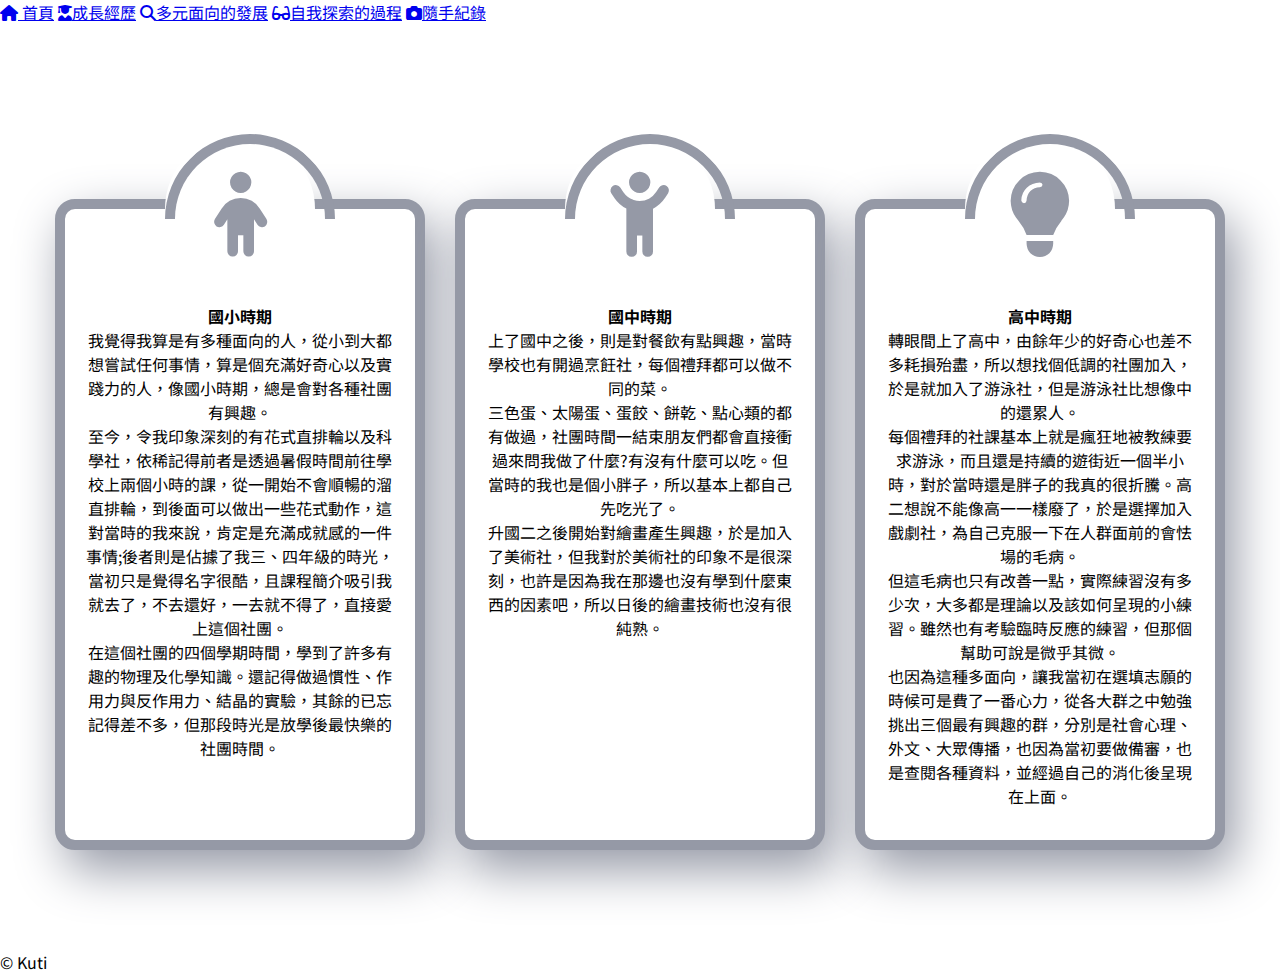
==== develop.html @ 4398221e "Rename Develop.html to develop.html" ====
<!DOCTYPE html>
<html>

<head>
  <meta charset="UTF-8">
  <link href="https://fonts.googleapis.com/css2?family=Noto+Sans+TC:wght@400;700&display=swap" rel="stylesheet">
  <script src="https://cdnjs.cloudflare.com/ajax/libs/jquery/3.6.0/jquery.min.js"></script>
  <script src="script.js"></script>
  <link rel="stylesheet" href="https://cdnjs.cloudflare.com/ajax/libs/font-awesome/6.1.1/css/all.min.css">
  <link href="https://cdn.jsdelivr.net/npm/bootstrap@5.1.3/dist/css/bootstrap.min.css" rel="stylesheet"
    integrity="sha384-1BmE4kWBq78iYhFldvKuhfTAU6auU8tT94WrHftjDbrCEXSU1oBoqyl2QvZ6jIW3" crossorigin="anonymous">
  <script src="https://cdn.jsdelivr.net/npm/bootstrap@5.1.3/dist/js/bootstrap.bundle.min.js"
    integrity="sha384-ka7Sk0Gln4gmtz2MlQnikT1wXgYsOg+OMhuP+IlRH9sENBO0LRn5q+8nbTov4+1p"
    crossorigin="anonymous"></script>
  <link rel="preconnect" href="https://fonts.googleapis.com">
  <link rel="preconnect" href="https://fonts.gstatic.com" crossorigin>
  <link rel="stylesheet" type="text/css" href="Style.css">
  <title>多元面向的發展</title>
  <style type="text/css">
    @import url('https://fonts.googleapis.com/css2?family=Noto+Sans+TC&display=swap');

    * {
      margin: 0;
      padding: 0;
      list-style: none;
      font-family: 'Noto Sans TC', sans-serif;
    }

    html,
    body {
      height: 100%;
    }

    .wrap {
      display: flex;
      width: 1200px;
      margin: 100px auto;
      padding-top: 75px;
    }

    .item {
      width: 370px;
      margin: 0 15px;
      text-align: center;
      border: 10px solid #9599A6;
      background-color: #fff;
      border-radius: 20px;
      box-shadow: 10px 20px 50px #9599A6;
    }

    .item h3 {
      color: #9599A6;
    }

    .item p {
      color: black;
    }

    .item .icon {
      width: 150px;
      height: 150px;
      background-color: #fff;
      margin: -75px auto 0;
      font-size: 85px;
      line-height: 150px;
      border-radius: 50%;
      color: #9599A6;
      position: relative;
    }

    .item .icon::before {
      content: '';
      position: absolute;
      width: 100%;
      height: 100%;
      border-top: 10px solid #9599A6;
      border-right: 10px solid #9599A6;
      border-left: 10px solid transparent;
      border-bottom: 10px solid transparent;
      left: 0px;
      top: 0px;
      border-radius: 50%;
      transform: rotate(-45deg);
    }

    .item:hover .fa-solid {
      animation: ss .2s linear infinite alternate;
    }

    .item .txt {
      padding: 20px 20px 2em;
    }

    @keyframes ss {
      0% {
        transform: rotate(-10deg);
      }

      100% {
        transform: rotate(10deg);
      }
    }
  </style>
</head>

<body>
  <header>
    <nav class="main-nav">
      <a href="index.html"><i class="fa-solid fa-house"></i> 首頁</a>
      <a href="grow.html"><i class="fa-solid fa-user-graduate"></i>成長經歷</a>
      <a href="develop.html"><i class="fa-solid fa-magnifying-glass"></i>多元面向的發展</a>
      <a href="looking.html"><i class="fa-solid fa-glasses"></i>自我探索的過程</a>
      <a href="record.html"><i class="fa-solid fa-camera"></i>隨手紀錄</a>
    </nav>
  </header>
  <div class="wrap">
    <div class="item">
      <div class="icon">
        <i class="fa-solid fa-child"></i>
      </div>
      <div class="txt">
        <h4>國小時期</h4>
        <p>我覺得我算是有多種面向的人，從小到大都想嘗試任何事情，算是個充滿好奇心以及實踐力的人，像國小時期，總是會對各種社團有興趣。<br><p></p>
            至今，令我印象深刻的有花式直排輪以及科學社，依稀記得前者是透過暑假時間前往學校上兩個小時的課，從一開始不會順暢的溜直排輪，到後面可以做出一些花式動作，這對當時的我來說，肯定是充滿成就感的一件事情;後者則是佔據了我三、四年級的時光，當初只是覺得名字很酷，且課程簡介吸引我就去了，不去還好，一去就不得了，直接愛上這個社團。<br>
           <p></p> 在這個社團的四個學期時間，學到了許多有趣的物理及化學知識。還記得做過慣性、作用力與反作用力、結晶的實驗，其餘的已忘記得差不多，但那段時光是放學後最快樂的社團時間。
        </p>
      </div>
    </div>
    <div class="item">
      <div class="icon">
        <i class="fa-solid fa-child-reaching"></i>
      </div>
      <div class="txt">
        <h4>國中時期</h4>
        <p>上了國中之後，則是對餐飲有點興趣，當時學校也有開過烹飪社，每個禮拜都可以做不同的菜。<br><p></p>
          三色蛋、太陽蛋、蛋餃、餅乾、點心類的都有做過，社團時間一結束朋友們都會直接衝過來問我做了什麼?有沒有什麼可以吃。但當時的我也是個小胖子，所以基本上都自己先吃光了。 <br>  <p></p>      
        升國二之後開始對繪畫產生興趣，於是加入了美術社，但我對於美術社的印象不是很深刻，也許是因為我在那邊也沒有學到什麼東西的因素吧，所以日後的繪畫技術也沒有很純熟。
      </div>
    </div>
    <div class="item">
      <div class="icon">
        <i class="fa-solid fa-lightbulb"></i>
      </div>
      <div class="txt">
        <h4>高中時期</h4>
        <p>轉眼間上了高中，由餘年少的好奇心也差不多耗損殆盡，所以想找個低調的社團加入，於是就加入了游泳社，但是游泳社比想像中的還累人。<br><p></p>
          每個禮拜的社課基本上就是瘋狂地被教練要求游泳，而且還是持續的遊街近一個半小時，對於當時還是胖子的我真的很折騰。高二想說不能像高一一樣廢了，於是選擇加入戲劇社，為自己克服一下在人群面前的會怯場的毛病。<br><p></p> 
          但這毛病也只有改善一點，實際練習沒有多少次，大多都是理論以及該如何呈現的小練習。雖然也有考驗臨時反應的練習，但那個幫助可說是微乎其微。<br>
        也因為這種多面向，讓我當初在選填志願的時候可是費了一番心力，從各大群之中勉強挑出三個最有興趣的群，分別是社會心理、外文、大眾傳播，也因為當初要做備審，也是查閱各種資料，並經過自己的消化後呈現在上面。
        </p>
      </div>
    </div>
  </div>
  </div>
  <footer>
    <p>&copy; Kuti</p>
  </footer>
</body>

</html>
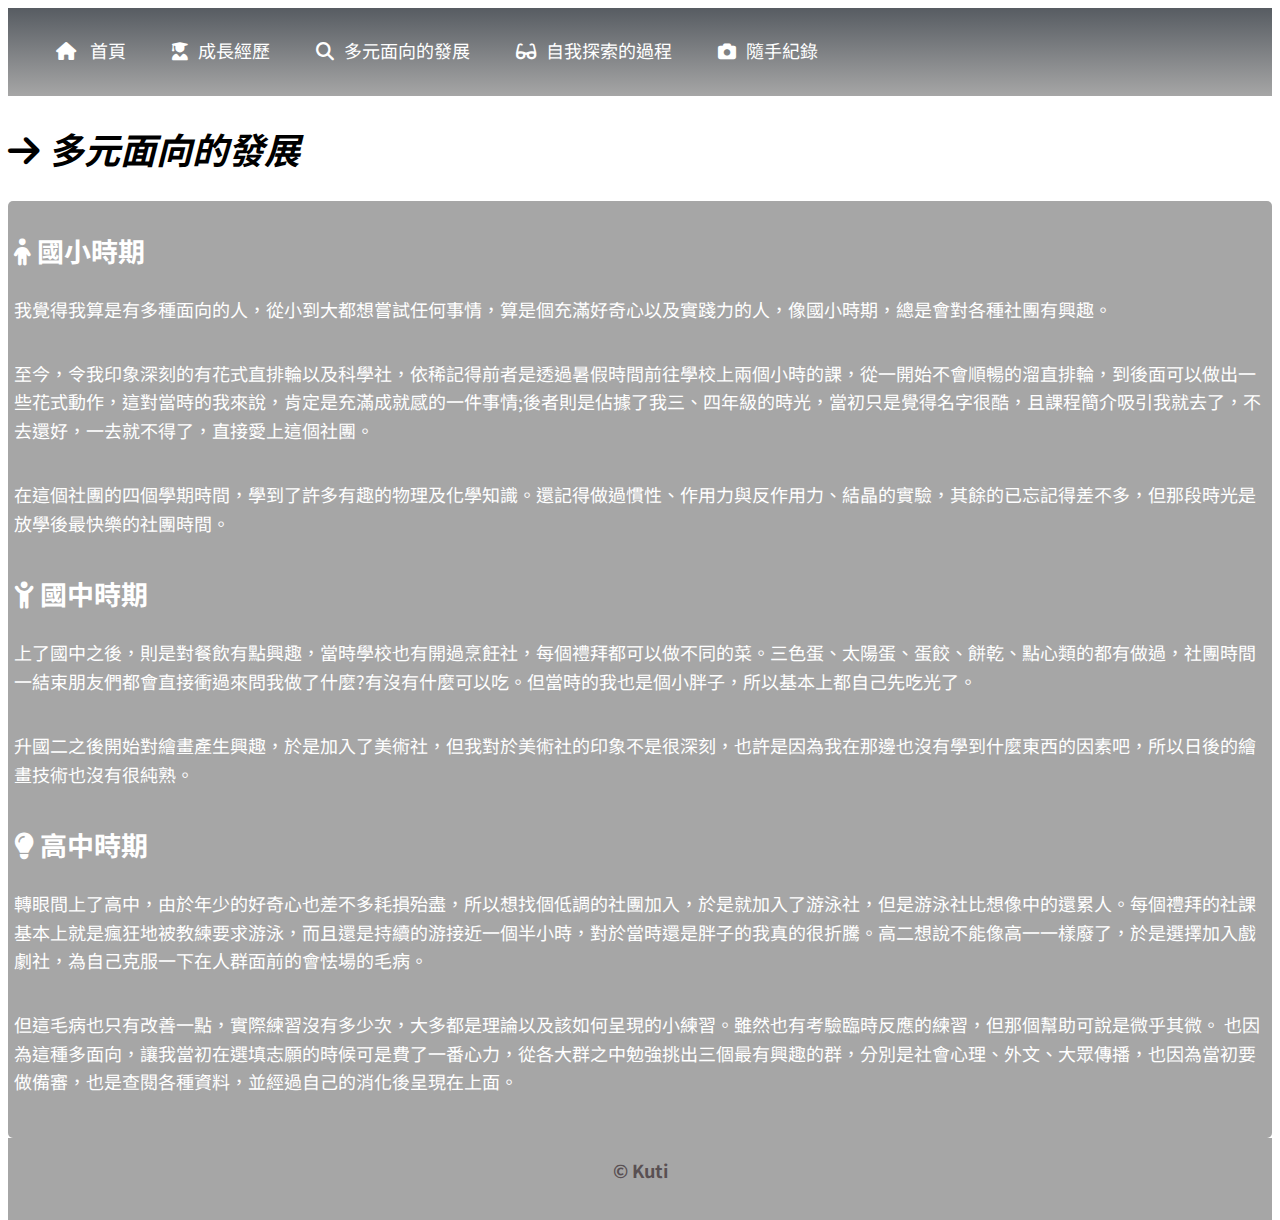
==== commit 52e0d0ee: "Update develop.html" ====
--- a/develop.html
+++ b/develop.html
@@ -19,71 +19,7 @@
   <style type="text/css">
     @import url('https://fonts.googleapis.com/css2?family=Noto+Sans+TC&display=swap');
 
-    * {
-      margin: 0;
-      padding: 0;
-      list-style: none;
-      font-family: 'Noto Sans TC', sans-serif;
-    }
-
-    html,
-    body {
-      height: 100%;
-    }
-
-    .wrap {
-      display: flex;
-      width: 1200px;
-      margin: 100px auto;
-      padding-top: 75px;
-    }
-
-    .item {
-      width: 370px;
-      margin: 0 15px;
-      text-align: center;
-      border: 10px solid #9599A6;
-      background-color: #fff;
-      border-radius: 20px;
-      box-shadow: 10px 20px 50px #9599A6;
-    }
-
-    .item h3 {
-      color: #9599A6;
-    }
-
-    .item p {
-      color: black;
-    }
-
-    .item .icon {
-      width: 150px;
-      height: 150px;
-      background-color: #fff;
-      margin: -75px auto 0;
-      font-size: 85px;
-      line-height: 150px;
-      border-radius: 50%;
-      color: #9599A6;
-      position: relative;
-    }
-
-    .item .icon::before {
-      content: '';
-      position: absolute;
-      width: 100%;
-      height: 100%;
-      border-top: 10px solid #9599A6;
-      border-right: 10px solid #9599A6;
-      border-left: 10px solid transparent;
-      border-bottom: 10px solid transparent;
-      left: 0px;
-      top: 0px;
-      border-radius: 50%;
-      transform: rotate(-45deg);
-    }
-
-    .item:hover .fa-solid {
+    i:hover {
       animation: ss .2s linear infinite alternate;
     }
 
@@ -100,6 +36,20 @@
         transform: rotate(10deg);
       }
     }
+
+    h1 {
+      font-weight: 700;
+    }
+    .blog-post {
+      background-color: #a6a6a6;
+      border-radius: 5px;
+      padding: 6px;
+      color: white;
+    }
+
+    footer {
+      background-color: #a6a6a6;
+    }
   </style>
 </head>
 
@@ -113,45 +63,50 @@
       <a href="record.html"><i class="fa-solid fa-camera"></i>隨手紀錄</a>
     </nav>
   </header>
-  <div class="wrap">
-    <div class="item">
-      <div class="icon">
-        <i class="fa-solid fa-child"></i>
-      </div>
-      <div class="txt">
-        <h4>國小時期</h4>
-        <p>我覺得我算是有多種面向的人，從小到大都想嘗試任何事情，算是個充滿好奇心以及實踐力的人，像國小時期，總是會對各種社團有興趣。<br><p></p>
-            至今，令我印象深刻的有花式直排輪以及科學社，依稀記得前者是透過暑假時間前往學校上兩個小時的課，從一開始不會順暢的溜直排輪，到後面可以做出一些花式動作，這對當時的我來說，肯定是充滿成就感的一件事情;後者則是佔據了我三、四年級的時光，當初只是覺得名字很酷，且課程簡介吸引我就去了，不去還好，一去就不得了，直接愛上這個社團。<br>
-           <p></p> 在這個社團的四個學期時間，學到了許多有趣的物理及化學知識。還記得做過慣性、作用力與反作用力、結晶的實驗，其餘的已忘記得差不多，但那段時光是放學後最快樂的社團時間。
-        </p>
-      </div>
-    </div>
-    <div class="item">
-      <div class="icon">
-        <i class="fa-solid fa-child-reaching"></i>
-      </div>
-      <div class="txt">
-        <h4>國中時期</h4>
-        <p>上了國中之後，則是對餐飲有點興趣，當時學校也有開過烹飪社，每個禮拜都可以做不同的菜。<br><p></p>
-          三色蛋、太陽蛋、蛋餃、餅乾、點心類的都有做過，社團時間一結束朋友們都會直接衝過來問我做了什麼?有沒有什麼可以吃。但當時的我也是個小胖子，所以基本上都自己先吃光了。 <br>  <p></p>      
-        升國二之後開始對繪畫產生興趣，於是加入了美術社，但我對於美術社的印象不是很深刻，也許是因為我在那邊也沒有學到什麼東西的因素吧，所以日後的繪畫技術也沒有很純熟。
-      </div>
-    </div>
-    <div class="item">
-      <div class="icon">
-        <i class="fa-solid fa-lightbulb"></i>
-      </div>
-      <div class="txt">
-        <h4>高中時期</h4>
-        <p>轉眼間上了高中，由餘年少的好奇心也差不多耗損殆盡，所以想找個低調的社團加入，於是就加入了游泳社，但是游泳社比想像中的還累人。<br><p></p>
-          每個禮拜的社課基本上就是瘋狂地被教練要求游泳，而且還是持續的遊街近一個半小時，對於當時還是胖子的我真的很折騰。高二想說不能像高一一樣廢了，於是選擇加入戲劇社，為自己克服一下在人群面前的會怯場的毛病。<br><p></p> 
-          但這毛病也只有改善一點，實際練習沒有多少次，大多都是理論以及該如何呈現的小練習。雖然也有考驗臨時反應的練習，但那個幫助可說是微乎其微。<br>
-        也因為這種多面向，讓我當初在選填志願的時候可是費了一番心力，從各大群之中勉強挑出三個最有興趣的群，分別是社會心理、外文、大眾傳播，也因為當初要做備審，也是查閱各種資料，並經過自己的消化後呈現在上面。
-        </p>
-      </div>
-    </div>
-  </div>
-  </div>
+  <main class="container">
+    <div class="row">
+      <div class="col-md-8">
+        <em>
+          <h1 class="pb-4 mb-4 border-bottom text-primary">
+            <i class="fa fa-arrow-right text-white" aria-hidden="true"></i>
+            多元面向的發展
+          </h1>
+        </em>
+
+        <div class="blog-post">
+          <h2 class="blog-post-title text-primary">
+            <i class="fa fa-child text-white" aria-hidden="true"></i>
+            國小時期
+          </h2>
+          <p>我覺得我算是有多種面向的人，從小到大都想嘗試任何事情，算是個充滿好奇心以及實踐力的人，像國小時期，總是會對各種社團有興趣。</p>
+          <p>
+            至今，令我印象深刻的有花式直排輪以及科學社，依稀記得前者是透過暑假時間前往學校上兩個小時的課，從一開始不會順暢的溜直排輪，到後面可以做出一些花式動作，這對當時的我來說，肯定是充滿成就感的一件事情;後者則是佔據了我三、四年級的時光，當初只是覺得名字很酷，且課程簡介吸引我就去了，不去還好，一去就不得了，直接愛上這個社團。
+          </p>
+          <p class="pb-4 border-bottom">
+            在這個社團的四個學期時間，學到了許多有趣的物理及化學知識。還記得做過慣性、作用力與反作用力、結晶的實驗，其餘的已忘記得差不多，但那段時光是放學後最快樂的社團時間。
+          </p>
+          <h2 class="blog-post-title text-primary">
+            <i class="fa fa-child-reaching text-white" aria-hidden="true"></i>
+            國中時期
+          </h2>
+          <p>
+            上了國中之後，則是對餐飲有點興趣，當時學校也有開過烹飪社，每個禮拜都可以做不同的菜。三色蛋、太陽蛋、蛋餃、餅乾、點心類的都有做過，社團時間一結束朋友們都會直接衝過來問我做了什麼?有沒有什麼可以吃。但當時的我也是個小胖子，所以基本上都自己先吃光了。
+          </p>
+          <p class="pb-4 border-bottom">
+            升國二之後開始對繪畫產生興趣，於是加入了美術社，但我對於美術社的印象不是很深刻，也許是因為我在那邊也沒有學到什麼東西的因素吧，所以日後的繪畫技術也沒有很純熟。
+          </p>
+          <h2 class="blog-post-title text-primary">
+            <i class="fa fa-lightbulb text-white" aria-hidden="true"></i>
+            高中時期
+          </h2>
+          <p>
+            轉眼間上了高中，由於年少的好奇心也差不多耗損殆盡，所以想找個低調的社團加入，於是就加入了游泳社，但是游泳社比想像中的還累人。每個禮拜的社課基本上就是瘋狂地被教練要求游泳，而且還是持續的游接近一個半小時，對於當時還是胖子的我真的很折騰。高二想說不能像高一一樣廢了，於是選擇加入戲劇社，為自己克服一下在人群面前的會怯場的毛病。
+          </p>
+          <p class="pb-4 border-bottom">
+            但這毛病也只有改善一點，實際練習沒有多少次，大多都是理論以及該如何呈現的小練習。雖然也有考驗臨時反應的練習，但那個幫助可說是微乎其微。
+            也因為這種多面向，讓我當初在選填志願的時候可是費了一番心力，從各大群之中勉強挑出三個最有興趣的群，分別是社會心理、外文、大眾傳播，也因為當初要做備審，也是查閱各種資料，並經過自己的消化後呈現在上面。
+          </p>
+  </main>
   <footer>
     <p>&copy; Kuti</p>
   </footer>
--- a/Style.css
+++ b/Style.css
@@ -0,0 +1,101 @@
+@keyframes all {
+    0%{opacity: 0;}
+    100%{opacity: 1;}
+    }
+body{
+    font-family: 'Noto Sans TC', sans-serif;
+    background-image: url(photo/bg.png);
+    font-size: 18px;
+    line-height: 1.58;
+    animation: all 2s ease;
+}
+header{
+    background: linear-gradient(0deg,#a6a6a6,#575C62);
+}
+.main-nav{
+    display: flex;
+    align-items: center;
+    padding: 20px;
+    max-width: 1200px;
+    margin: justify;
+}
+.main-nav .fa-solid{
+    padding: 10px;
+}
+.main-nav a{
+    text-decoration: none;
+    padding: 5px 1em;
+    color: #FFF;
+    position: relative;
+    transform: translateY(0px);
+    transition: .3s;
+}
+.main-nav a:hover{
+    transform: translateY(-5px);
+}
+.main-nav a::after{
+    content: '';
+    position: absolute;
+    left: 50%;
+    right: 50%;
+    bottom: -5px;
+    height: 0;
+    border-bottom: 1px solid #FFF;
+    transition: .3s;
+}
+.main-nav a:hover:after{
+    left: 0;
+    right: 0;
+}
+.me{
+    width: 50%;
+    padding: 50px;
+    animation: all 2.5s ease;
+    margin-left: 500px;
+}
+p{
+    margin-bottom: 36px
+}
+footer{
+    color:#595053;
+    animation: all 3s ease;
+    text-align: center;
+    width: 100%;
+    float: right;
+    padding: -10px -10px ;
+    font-weight: bolder;
+}
+.record{
+    margin:100px;
+    display: grid;
+    grid-template-columns: repeat(auto-fit, minmax(140px, 1fr));
+    grid-gap: 10px;
+    grid-auto-flow: dense;
+}
+img{
+    width: 100%;
+    height: 100%;
+    object-fit: cover;
+    box-shadow: white 3px 3px 3px;
+    border-radius: 5px;
+}
+.pc4 {
+    grid-row: span 2;
+}
+.pc5{
+    grid-row: span 2;
+}
+.pc1 {
+    grid-column: span 2;
+}
+.pc2{
+    grid-column: span 2;
+}
+.pc3{
+    grid-column: span 2;
+}   
+h5{
+    text-align: center;
+    color: white;
+    font-size: 50px;
+}
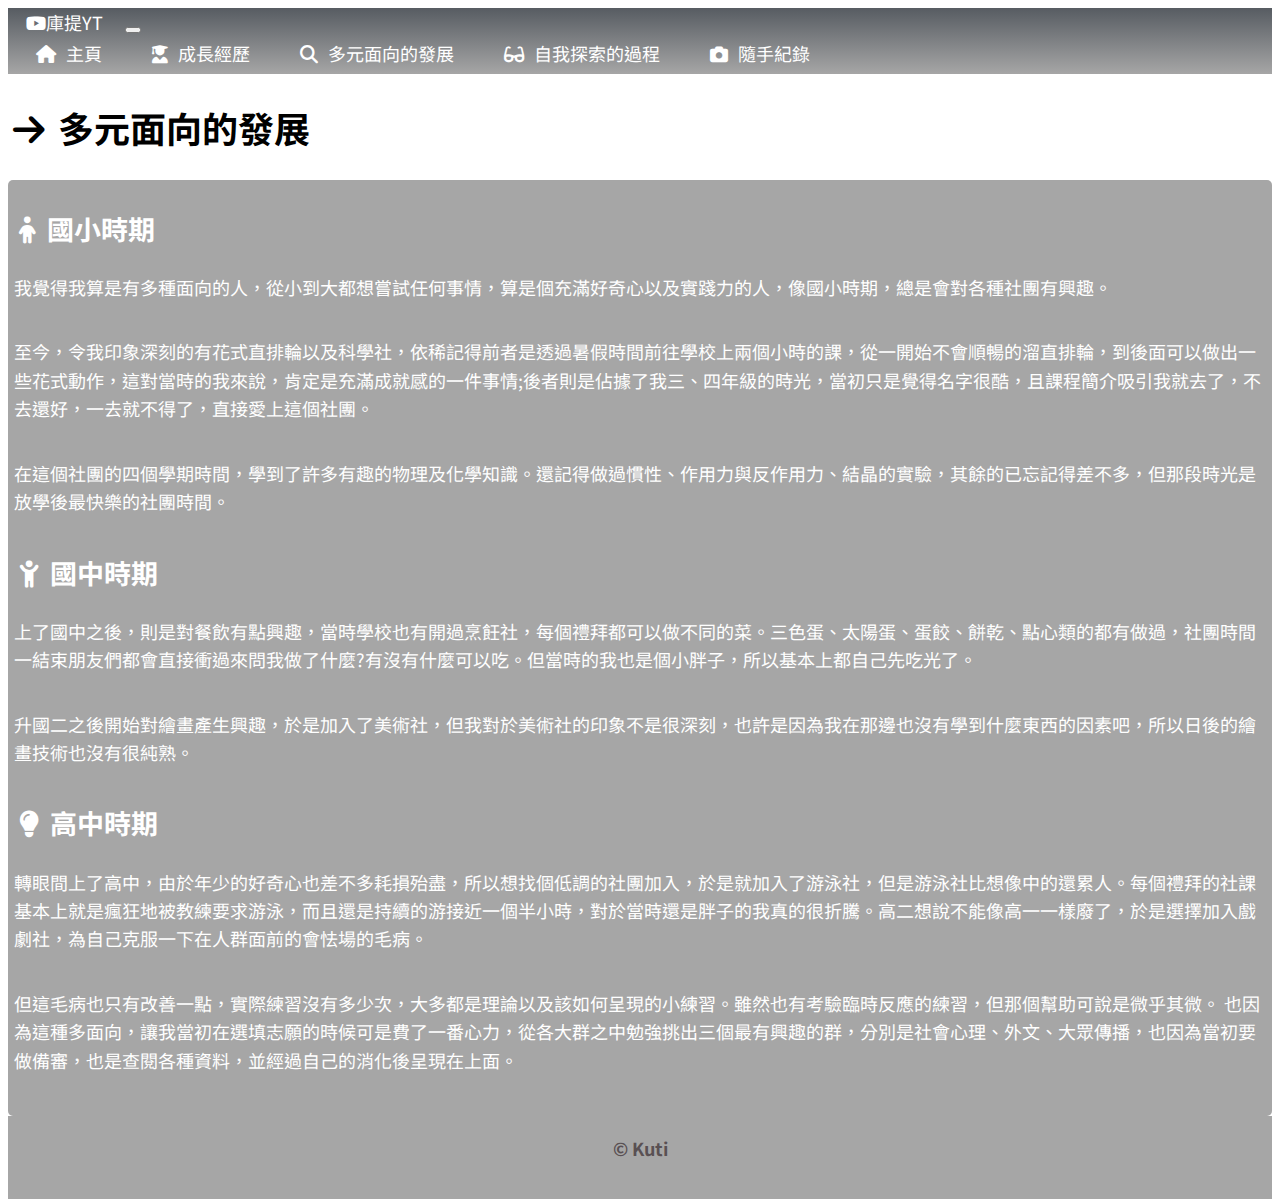
==== commit abf36c79: "Update develop.html" ====
--- a/develop.html
+++ b/develop.html
@@ -3,6 +3,7 @@
 
 <head>
   <meta charset="UTF-8">
+  <meta name="viewport" content="width=device-width, initial-scale=1">
   <link href="https://fonts.googleapis.com/css2?family=Noto+Sans+TC:wght@400;700&display=swap" rel="stylesheet">
   <script src="https://cdnjs.cloudflare.com/ajax/libs/jquery/3.6.0/jquery.min.js"></script>
   <script src="script.js"></script>
@@ -16,62 +17,38 @@
   <link rel="preconnect" href="https://fonts.gstatic.com" crossorigin>
   <link rel="stylesheet" type="text/css" href="Style.css">
   <title>多元面向的發展</title>
-  <style type="text/css">
-    @import url('https://fonts.googleapis.com/css2?family=Noto+Sans+TC&display=swap');
 
-    i:hover {
-      animation: ss .2s linear infinite alternate;
-    }
-
-    .item .txt {
-      padding: 20px 20px 2em;
-    }
-
-    @keyframes ss {
-      0% {
-        transform: rotate(-10deg);
-      }
-
-      100% {
-        transform: rotate(10deg);
-      }
-    }
-
-    h1 {
-      font-weight: 700;
-    }
-    .blog-post {
-      background-color: #a6a6a6;
-      border-radius: 5px;
-      padding: 6px;
-      color: white;
-    }
-
-    footer {
-      background-color: #a6a6a6;
-    }
-  </style>
 </head>
 
 <body>
-  <header>
-    <nav class="main-nav">
-      <a href="index.html"><i class="fa-solid fa-house"></i> 首頁</a>
-      <a href="grow.html"><i class="fa-solid fa-user-graduate"></i>成長經歷</a>
-      <a href="develop.html"><i class="fa-solid fa-magnifying-glass"></i>多元面向的發展</a>
-      <a href="looking.html"><i class="fa-solid fa-glasses"></i>自我探索的過程</a>
-      <a href="record.html"><i class="fa-solid fa-camera"></i>隨手紀錄</a>
-    </nav>
-  </header>
+  <nav class="navbar navbar-expand-lg navbar-light bg-light sticky-top">
+    <div class="container-fluid">
+      <a class="navbar-brand text-white  border border-warning rounded"
+        href="https://www.youtube.com/channel/UC6l2JHSZa5M2eUaAaSGfVEw"><i class="fa-brands fa-youtube"></i>庫提YT</a>
+      <button class="navbar-toggler text-white" type="button" data-bs-toggle="collapse"
+        data-bs-target="#navbarNavAltMarkup" aria-controls="navbarNavAltMarkup" aria-expanded="false"
+        aria-label="Toggle navigation">
+        <span class="navbar-toggler-icon"></span>
+      </button>
+      <div class="collapse navbar-collapse" id="navbarNavAltMarkup">
+        <div class="navbar-nav">
+          <a class="nav-link active text-white" aria-current="page" href="index.html"><i
+              class="fa-solid fa-house"></i>主頁</a>
+          <a class="nav-link text-white" href="grow.html"><i class="fa-solid fa-user-graduate"></i>成長經歷</a>
+          <a class="nav-link text-white" href="develop.html"><i class="fa-solid fa-magnifying-glass"></i>多元面向的發展</a>
+          <a class="nav-link text-white" href="looking.html"><i class="fa-solid fa-glasses"></i>自我探索的過程</a>
+          <a class="nav-link text-white" href="record.html"><i class="fa-solid fa-camera"></i>隨手紀錄</a>
+        </div>
+      </div>
+    </div>
+  </nav>
   <main class="container">
     <div class="row">
       <div class="col-md-8">
-        <em>
-          <h1 class="pb-4 mb-4 border-bottom text-primary">
-            <i class="fa fa-arrow-right text-white" aria-hidden="true"></i>
-            多元面向的發展
-          </h1>
-        </em>
+        <h1 class="pb-4 mb-4 border-bottom text-primary">
+          <i class="fa fa-arrow-right text-white" aria-hidden="true"></i>
+          多元面向的發展
+        </h1>
 
         <div class="blog-post">
           <h2 class="blog-post-title text-primary">
--- a/Style.css
+++ b/Style.css
@@ -1,28 +1,34 @@
 @keyframes all {
-    0%{opacity: 0;}
-    100%{opacity: 1;}
+    0% {
+        opacity: 0;
     }
-body{
+
+    100% {
+        opacity: 1;
+    }
+}
+
+body {
     font-family: 'Noto Sans TC', sans-serif;
     background-image: url(photo/bg.png);
     font-size: 18px;
     line-height: 1.58;
     animation: all 2s ease;
 }
-header{
-    background: linear-gradient(0deg,#a6a6a6,#575C62);
+
+nav {
+    background: linear-gradient(0deg, #a6a6a6, #575C62);
 }
-.main-nav{
-    display: flex;
-    align-items: center;
-    padding: 20px;
-    max-width: 1200px;
-    margin: justify;
-}
-.main-nav .fa-solid{
+
+.fa-solid {
     padding: 10px;
 }
-.main-nav a{
+
+.fa {
+    padding: 5px;
+}
+
+nav a {
     text-decoration: none;
     padding: 5px 1em;
     color: #FFF;
@@ -30,10 +36,12 @@
     transform: translateY(0px);
     transition: .3s;
 }
-.main-nav a:hover{
+
+nav a:hover {
     transform: translateY(-5px);
 }
-.main-nav a::after{
+
+nav a::after {
     content: '';
     position: absolute;
     left: 50%;
@@ -43,59 +51,67 @@
     border-bottom: 1px solid #FFF;
     transition: .3s;
 }
-.main-nav a:hover:after{
+
+nav a:hover:after {
     left: 0;
     right: 0;
 }
-.me{
-    width: 50%;
-    padding: 50px;
-    animation: all 2.5s ease;
-    margin-left: 500px;
-}
-p{
+
+p {
     margin-bottom: 36px
 }
-footer{
-    color:#595053;
+
+footer {
+    color: #595053;
     animation: all 3s ease;
     text-align: center;
     width: 100%;
     float: right;
-    padding: -10px -10px ;
+    padding: -10px -10px;
     font-weight: bolder;
+    background-color: #a6a6a6;
 }
-.record{
-    margin:100px;
-    display: grid;
-    grid-template-columns: repeat(auto-fit, minmax(140px, 1fr));
-    grid-gap: 10px;
-    grid-auto-flow: dense;
-}
-img{
+
+img {
     width: 100%;
     height: 100%;
     object-fit: cover;
     box-shadow: white 3px 3px 3px;
     border-radius: 5px;
 }
-.pc4 {
-    grid-row: span 2;
-}
-.pc5{
-    grid-row: span 2;
-}
-.pc1 {
-    grid-column: span 2;
-}
-.pc2{
-    grid-column: span 2;
-}
-.pc3{
-    grid-column: span 2;
-}   
-h5{
+
+h5 {
     text-align: center;
-    color: white;
+    color: #003B04;
+    font-weight: 700;
     font-size: 50px;
 }
+
+i:hover {
+    animation: ss .2s linear infinite alternate;
+}
+
+@keyframes ss {
+    0% {
+        transform: rotate(-10deg);
+    }
+
+    100% {
+        transform: rotate(10deg);
+    }
+}
+
+h1 {
+    font-weight: 700;
+}
+
+.blog-post {
+    background-color: #a6a6a6;
+    border-radius: 5px;
+    padding: 6px;
+    color: white;
+}
+
+#record {
+    margin: 30px 120px 30px 120px;
+}
